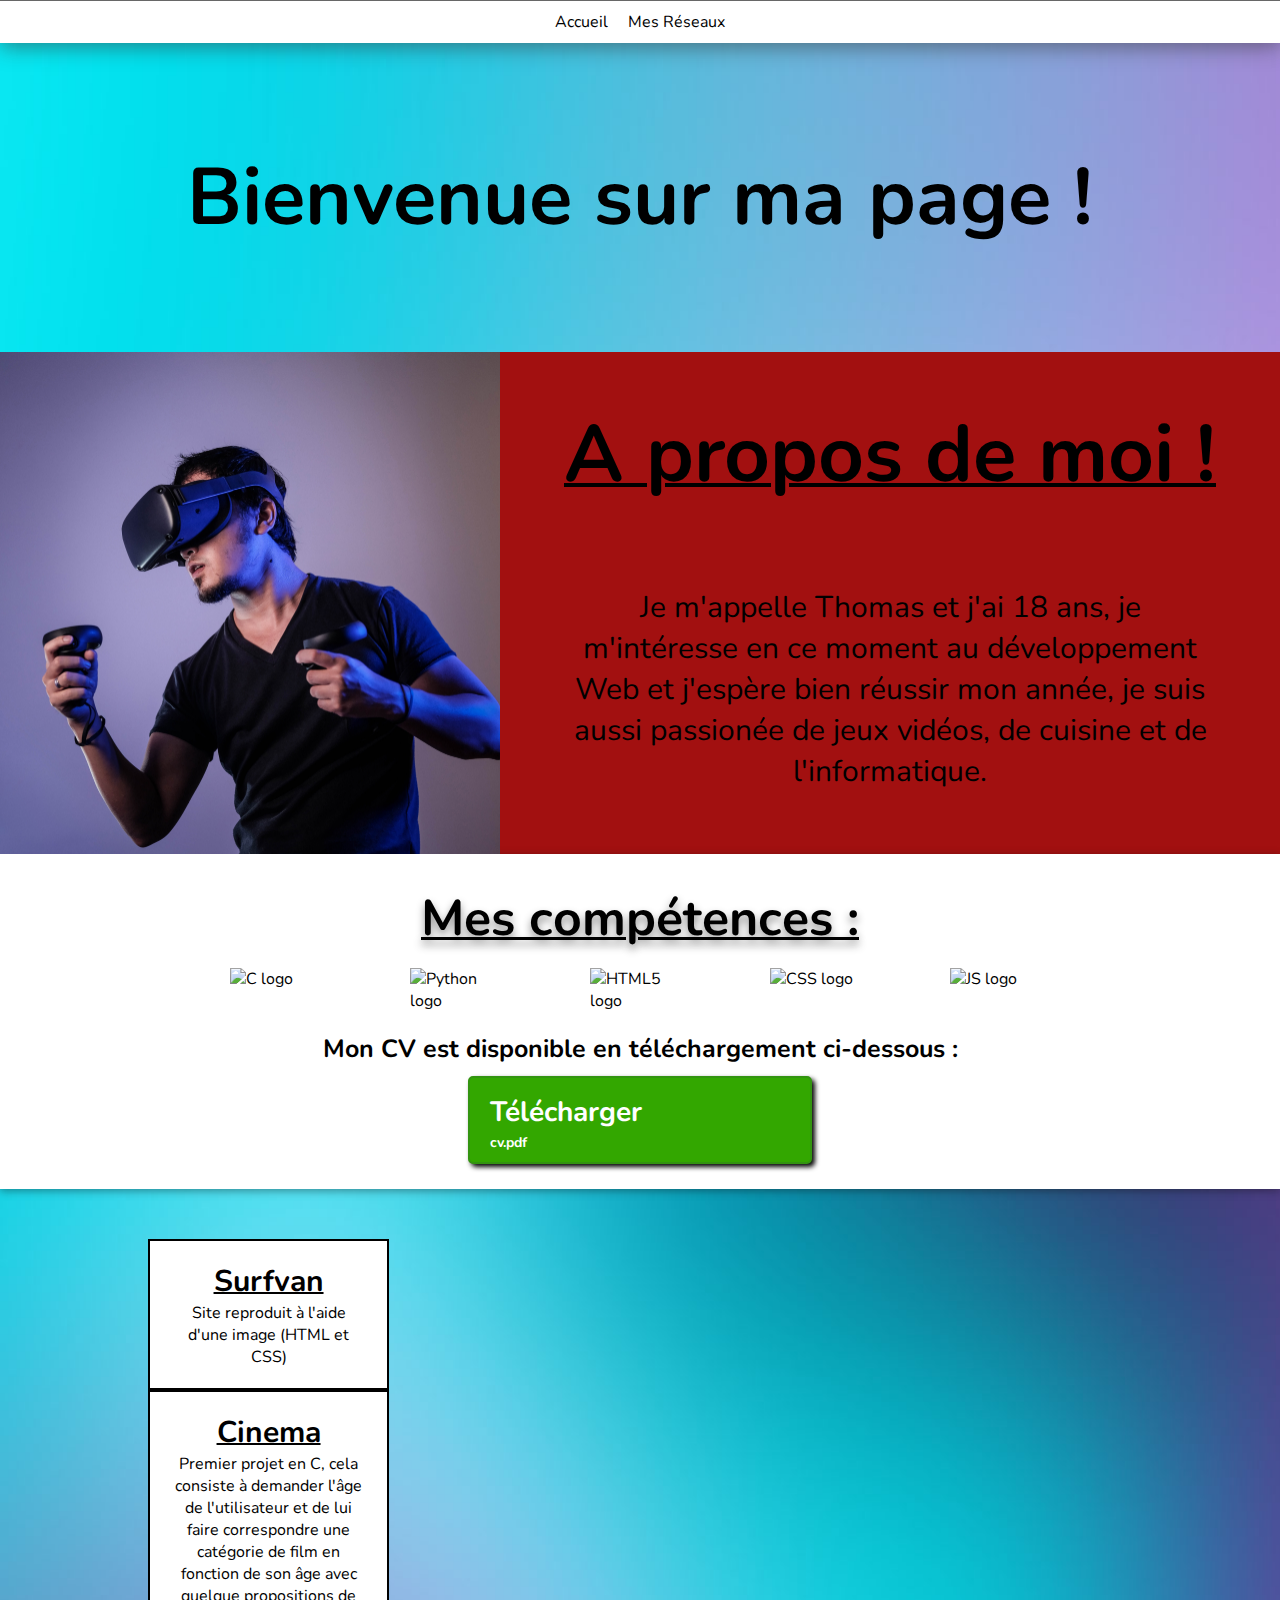
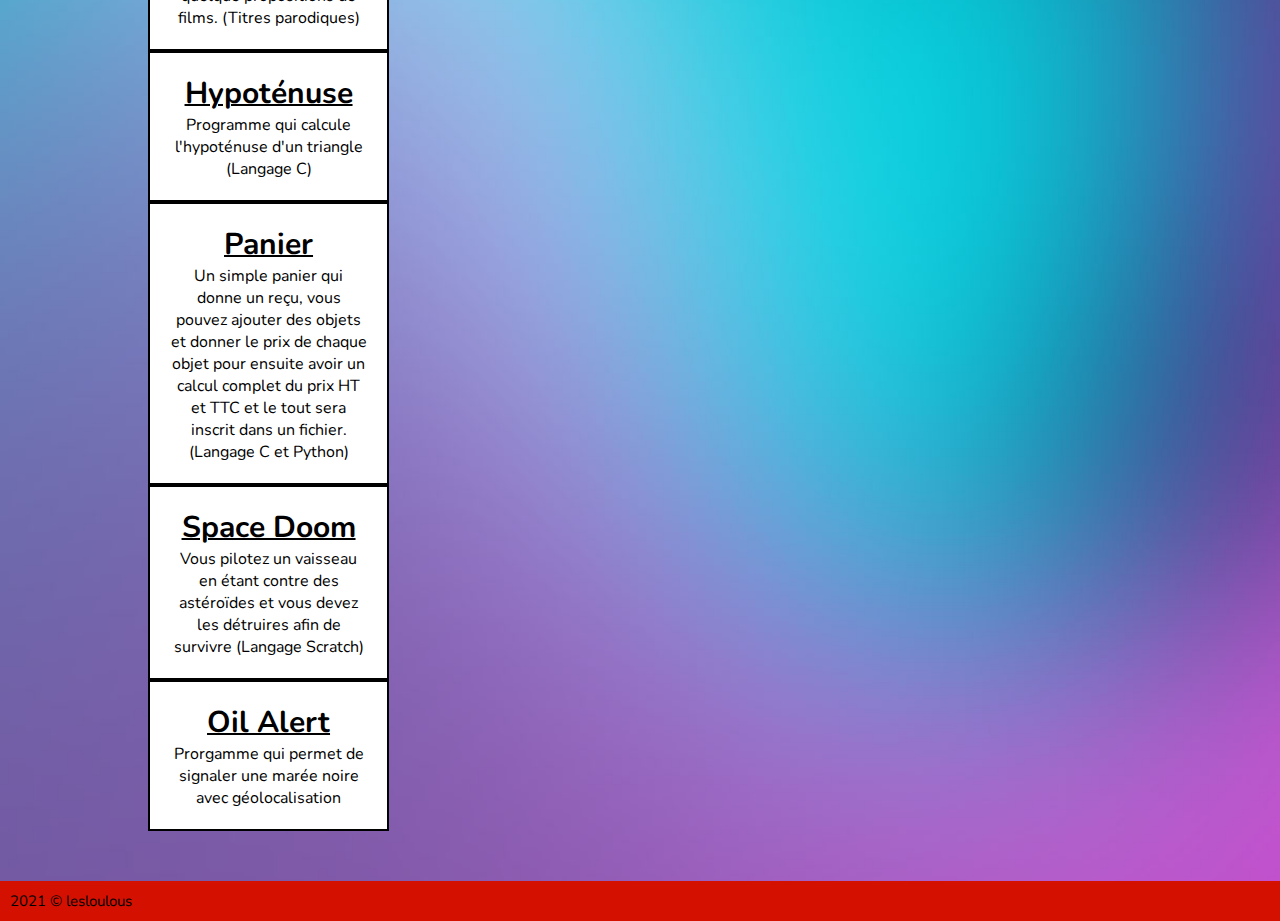
==== index.html @ 8749fcc6 "assorted changes" ====
<!DOCTYPE html>
<html lang="fr">
<head>
    <meta charset="UTF-8">
    <meta http-equiv="X-UA-Compatible" content="IE=edge">
    <meta name="viewport" content="width=device-width, initial-scale=1.0">
    <link rel="stylesheet" href="/style-content/style.css">
    <!-- logo du site -->
    <link rel="website icon" href="/img-content/favicon.ico" type="image/x-icon">
    <!-- Titre de la page -->
    <title>Portfolio</title>
</head>
<body>
    <header>
        <nav>
            <ul>
                <li><a href="index.html">Accueil</a></li>
                <li><a href="reseaux.html">Mes Réseaux</a></li>
            </ul>
        </nav>
    </header>

    <main>
        <h2>Bienvenue sur ma page !</h2>
        <div class="container">
            <img src="img-content/vr.jpg" alt="vr">
            <div class="title">
                <h3>A propos de moi !</h3>
                <span>Je m'appelle Thomas et j'ai 18 ans, je m'intéresse en ce moment au développement Web et j'espère bien réussir mon année, je suis aussi passionée de jeux vidéos, de cuisine et de l'informatique. </span>
            </div>
        </div>
        <div class="gameover"></div>

        <section class="section-s">
            <div class="s">
                <h3>Mes compétences : </h3>
                <div class="logos">
                    <img src="https://raw.githubusercontent.com/abranhe/programming-languages-logos/master/src/c/c.svg" alt="C logo">
                    <img src="https://raw.githubusercontent.com/abranhe/programming-languages-logos/master/src/python/python.svg" alt="Python logo">
                    <img src="https://raw.githubusercontent.com/abranhe/programming-languages-logos/master/src/html/html.svg" alt="HTML5 logo">
                    <img src="https://raw.githubusercontent.com/abranhe/programming-languages-logos/master/src/css/css.svg" alt="CSS logo">
                    <img src="https://raw.githubusercontent.com/abranhe/programming-languages-logos/master/src/javascript/javascript.svg" alt="JS logo">
                </div>
                <h4>Mon CV est disponible en téléchargement ci-dessous : </h4>
                <a href='archive/cv.pdf' class='download-button'>
                    Télécharger
                    <span>cv.pdf</span>
                </a>
            </div>
        </section>

        <section class="section-proj">
            <div class="projects">
                <div class="proj">
                    <h4><a href="https://github.com/UneBaguette/Site-surfvan" target="_blank">Surfvan</a></h4>
                    <span>Site reproduit à l'aide d'une image (HTML et CSS)</span>
                </div>
                <div class="proj">
                    <h4><a href="https://github.com/UneBaguette/projet-c" target="_blank">Cinema</a></h4>
                    <span>Premier projet en C, cela consiste à demander l'âge de l'utilisateur et de lui faire correspondre une catégorie de film en fonction de son âge avec quelque propositions de films. (Titres parodiques)</span>
                </div>
                <div class="proj">
                    <h4><a href="https://github.com/UneBaguette/hypotenuse" target="_blank">Hypoténuse</a></h4>
                    <span>Programme qui calcule l'hypoténuse d'un triangle (Langage C)</span>
                </div>
                <div class="proj">
                    <h4><a href="https://github.com/UneBaguette/problem" target="_blank">Panier</a></h4>
                    <span>Un simple panier qui donne un reçu, vous pouvez ajouter des objets et donner le prix de chaque objet pour ensuite avoir un calcul complet du prix HT et TTC et le tout sera inscrit dans un fichier. (Langage C et Python)</span>
                </div>
                <div class="proj">
                    <h4><a href="https://scratch.mit.edu/projects/572572587/" target="_blank">Space Doom</a></h4>
                    <span>Vous pilotez un vaisseau en étant contre des astéroïdes et vous devez les détruires afin de survivre (Langage Scratch)</span>
                </div>
                <div class="proj">
                    <h4><a href="https://github.com/UneBaguette/SeaProject" target="_blank">Oil Alert</a></h4>
                    <span>Prorgamme qui permet de signaler une marée noire avec géolocalisation</span>
                    <!-- <img src="https://raw.githubusercontent.com/abranhe/programming-languages-logos/master/src/python/python.svg" alt="Python logo"> -->
                </div>
            </div>
        </section>
    </main>
    
    <footer>
        <div>
            <span>2021 &copy; lesloulous</span>
        </div>
    </footer>
</body>
</html>
---- style-content/style.css ----
@import url('https://fonts.googleapis.com/css2?family=Nunito:wght@600&display=swap');

*, ::before, ::after {
    margin: 0;
    padding: 0;
    font-family: 'Nunito', sans-serif;
}

body {
    position: relative;
    background: url(../img-content/background1.jpg) scroll;
    background-size: 250rem;
    background-position: top;
}

header h1 {
    display: inline-block;
    justify-content: left;
    align-items: center;
    text-align: left;
    font-size: 30px;
    padding-left: 20px;
    padding: 10px;
}

nav {
    background-color: #FFFFFF;
    border-top: 1px solid #676767;
    display: flex;
    justify-content: center;
    align-items: center;
    box-shadow: 0px 5px 20px #36363681;

}

ul {
    display: flex;
    align-items: center;
    justify-content: right;
}

ul li {
    display: flex;
    margin: 10px;
    align-items: center;
    justify-content: right;
}

ul li a {
    display: flex;
    text-decoration: none;
    color: #000000;
    transition: 200ms;
}

ul li a:hover {
    color: #FF0000;
}

main {
    padding-top: 100px;
}

main h2 {
    display: flex;
    align-items: center;
    text-align: center;
    justify-content: center;
    font-size: 80px;
    margin-bottom: 100px;
    margin-left: 50px;
    margin-right: 50px;
}

.container {
    display: flex;
    background-color: #A21010;
}

.container .title {
    display: flex;
    flex-direction: column;
    justify-content: space-evenly;
}

.container h3 {
    display: flex;
    justify-content: center;
    font-size: 80px;
    text-align: center;
    text-decoration: underline 4px;
    padding: 10px;
    margin: 5px auto;
}

.container span {
    display: flex;
    font-size: 30px;
    text-align: center;
    padding: 20px;
    margin: 10px 50px;
}

.container img {
    display: flex;
    object-fit: cover;
    width: 500px;
    justify-content: left;
}

.section-s {
    display: flex;
    background-color: #FFFFFF;
    justify-content: center;
    padding: 25px;
    box-shadow: 0px 2px 8px #12121267;
}

.section-s .s {
    display: flex;
    flex-direction: column;
    justify-content: center;
    max-width: 80%;
    width: 900px;
}

.section-s .s h3 {
    display: flex;
    justify-content: center;
    text-decoration: underline 3px;
    font-size: 50px;
    padding: 5px;
    text-shadow: 0px 5px 8px #909090;
}

.section-s .s img {
    width: 100px;
    display: flex;
    padding: 10px;
    justify-content: space-evenly;
}

.section-s .s h4 {
    font-size: 25px;
    text-align: center;
    padding: 10px;
}

.logos {
    display: flex;
    justify-content: space-around;
    flex-direction: row;
}

.download-button {
	display: block;
    width: 300px;
    margin-left: auto;
    margin-right: auto;
	padding: 15px 20px 10px 20px;
	color: #FFFFFF;
	text-decoration: none;
	font-size: 28px;
	font-weight: bold;
	background-color: #33A700;
	border: 2px solid #339410;
	box-shadow: 3px 3px 5px #000000;
	border-radius: 5px;
	transition: 350ms;
}

.download-button:hover {
	background-color: #267C00;
	background-position: 90% 50%;
}

.download-button span {
	font-size: 14px;
	display: block;
	margin-top: 2px;
}

.section-proj {
    position: relative;
    display: grid;
    justify-content: center;
    width: 80%;
    height: auto;
    margin: 30px auto;
    max-width: 2500px;
    grid-template-columns: repeat(3, 1fr);
    gap:60px;
}

.section-proj h3 {
    font-size: 50px;
    padding: 30px;
    text-decoration: underline 3px;
}

.projects {
    padding: 20px;
    max-width: 80%;
}

.projects a {
    text-decoration: underline 2px;
    color: #000000;
    font-size: 30px;
    transition: 150ms;
}

.projects a:hover {
    color: #FF0000; 
}

.projects .proj {
    display: flex;
    text-align: center;
    flex-direction: column;
    padding: 20px;
    border: 2px solid #000000;
    background-color: #FFFFFF;
}


/* FOOTER */

footer {
    background-color: #D41000;
    display: flex;
    justify-content: space-between;
    padding: 10px;
}

footer nav {
    display: flex;
    justify-content: right;
}

footer nav a {
    text-decoration: none;
    color: black;
}

footer span {
    font-size: 15px;
    display: flex;
}

/* FIN FOOTER */
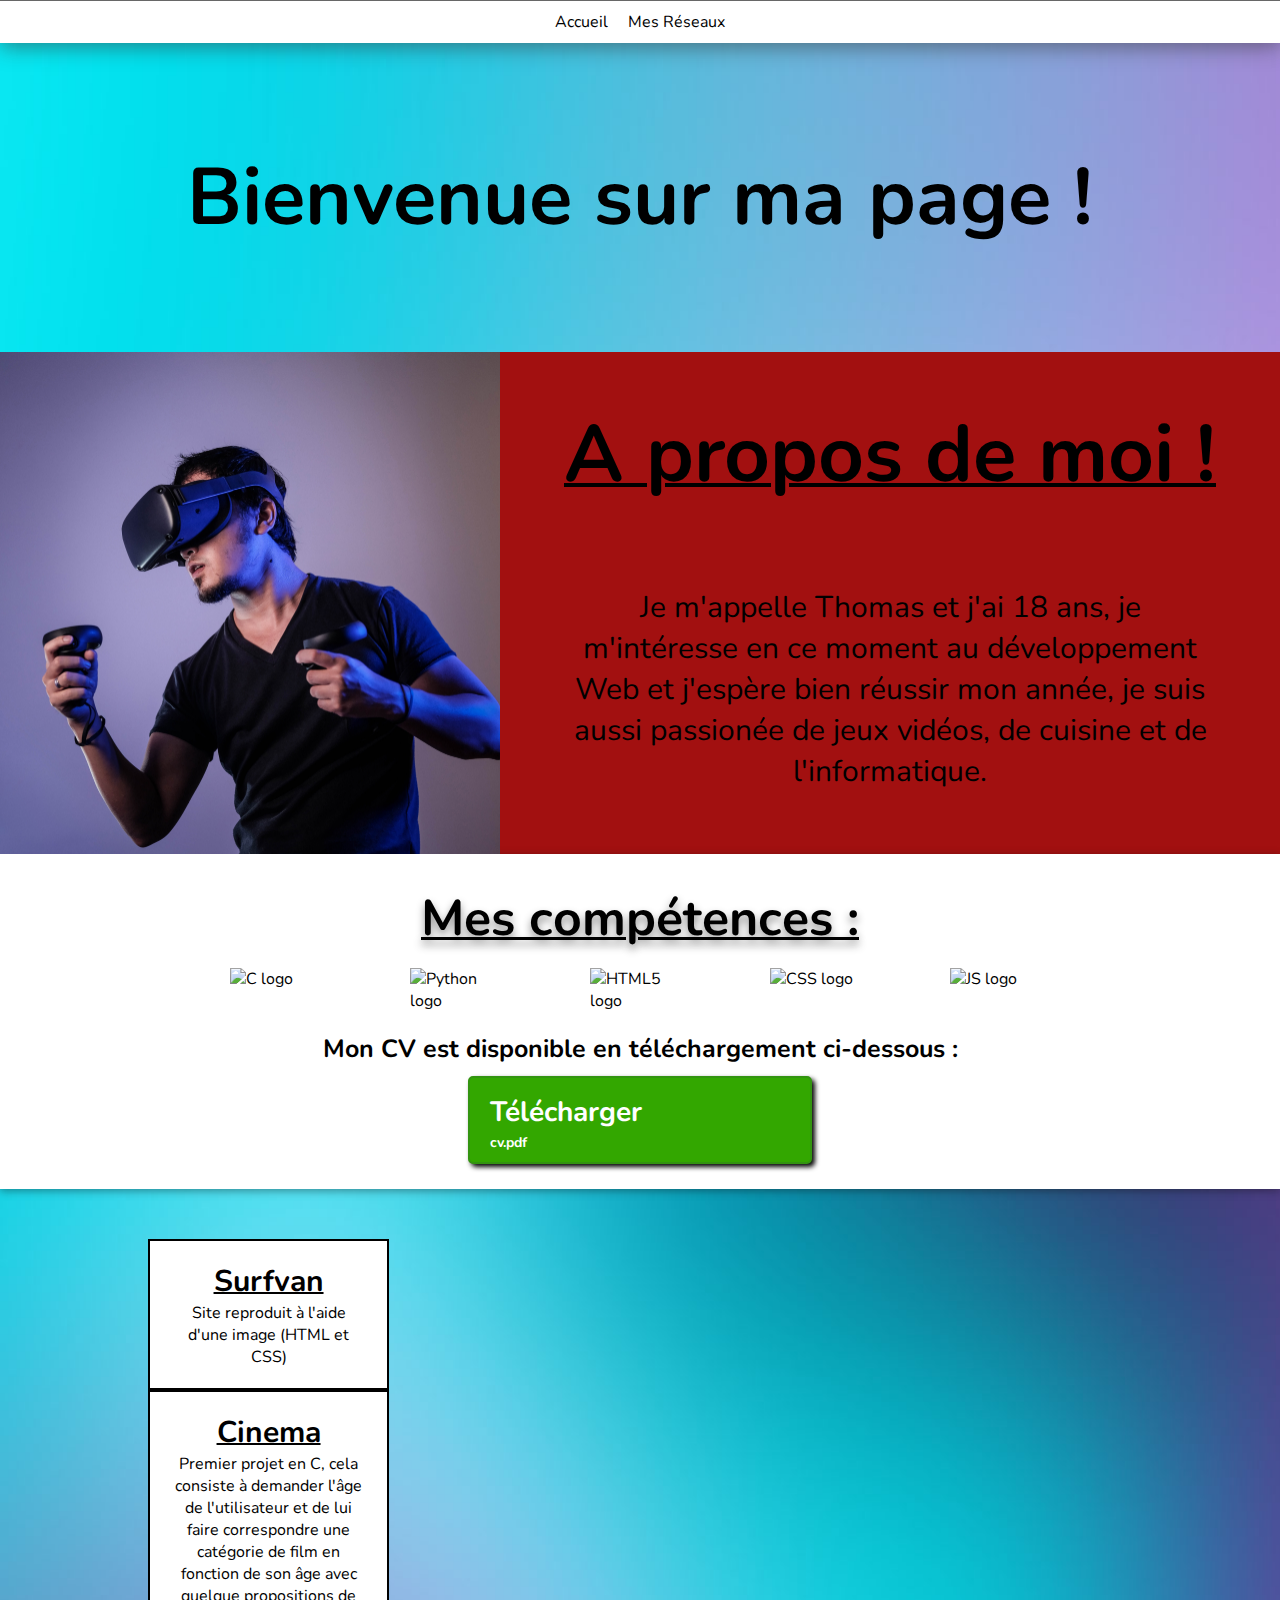
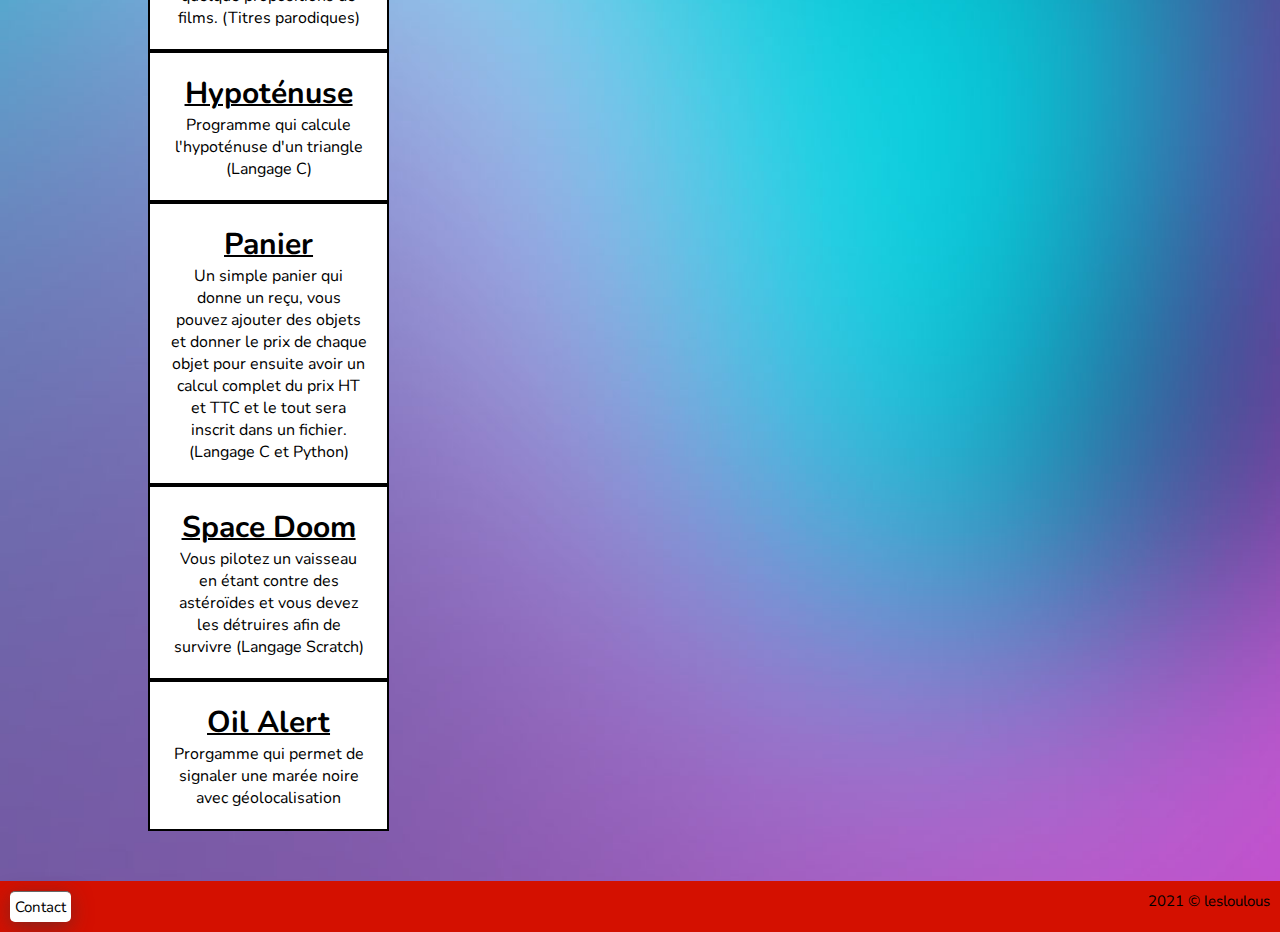
==== commit d6476549: "Completed with no bugs..." ====
--- a/index.html
+++ b/index.html
@@ -81,6 +81,9 @@
     </main>
     
     <footer>
+        <nav>
+            <span><a href="contact.html">Contact</a></span>
+        </nav>
         <div>
             <span>2021 &copy; lesloulous</span>
         </div>
--- a/style-content/style.css
+++ b/style-content/style.css
@@ -236,9 +236,11 @@
 footer nav {
     display: flex;
     justify-content: right;
+    border-radius: 5px;
 }
 
 footer nav a {
+    padding: 5px;
     text-decoration: none;
     color: black;
 }
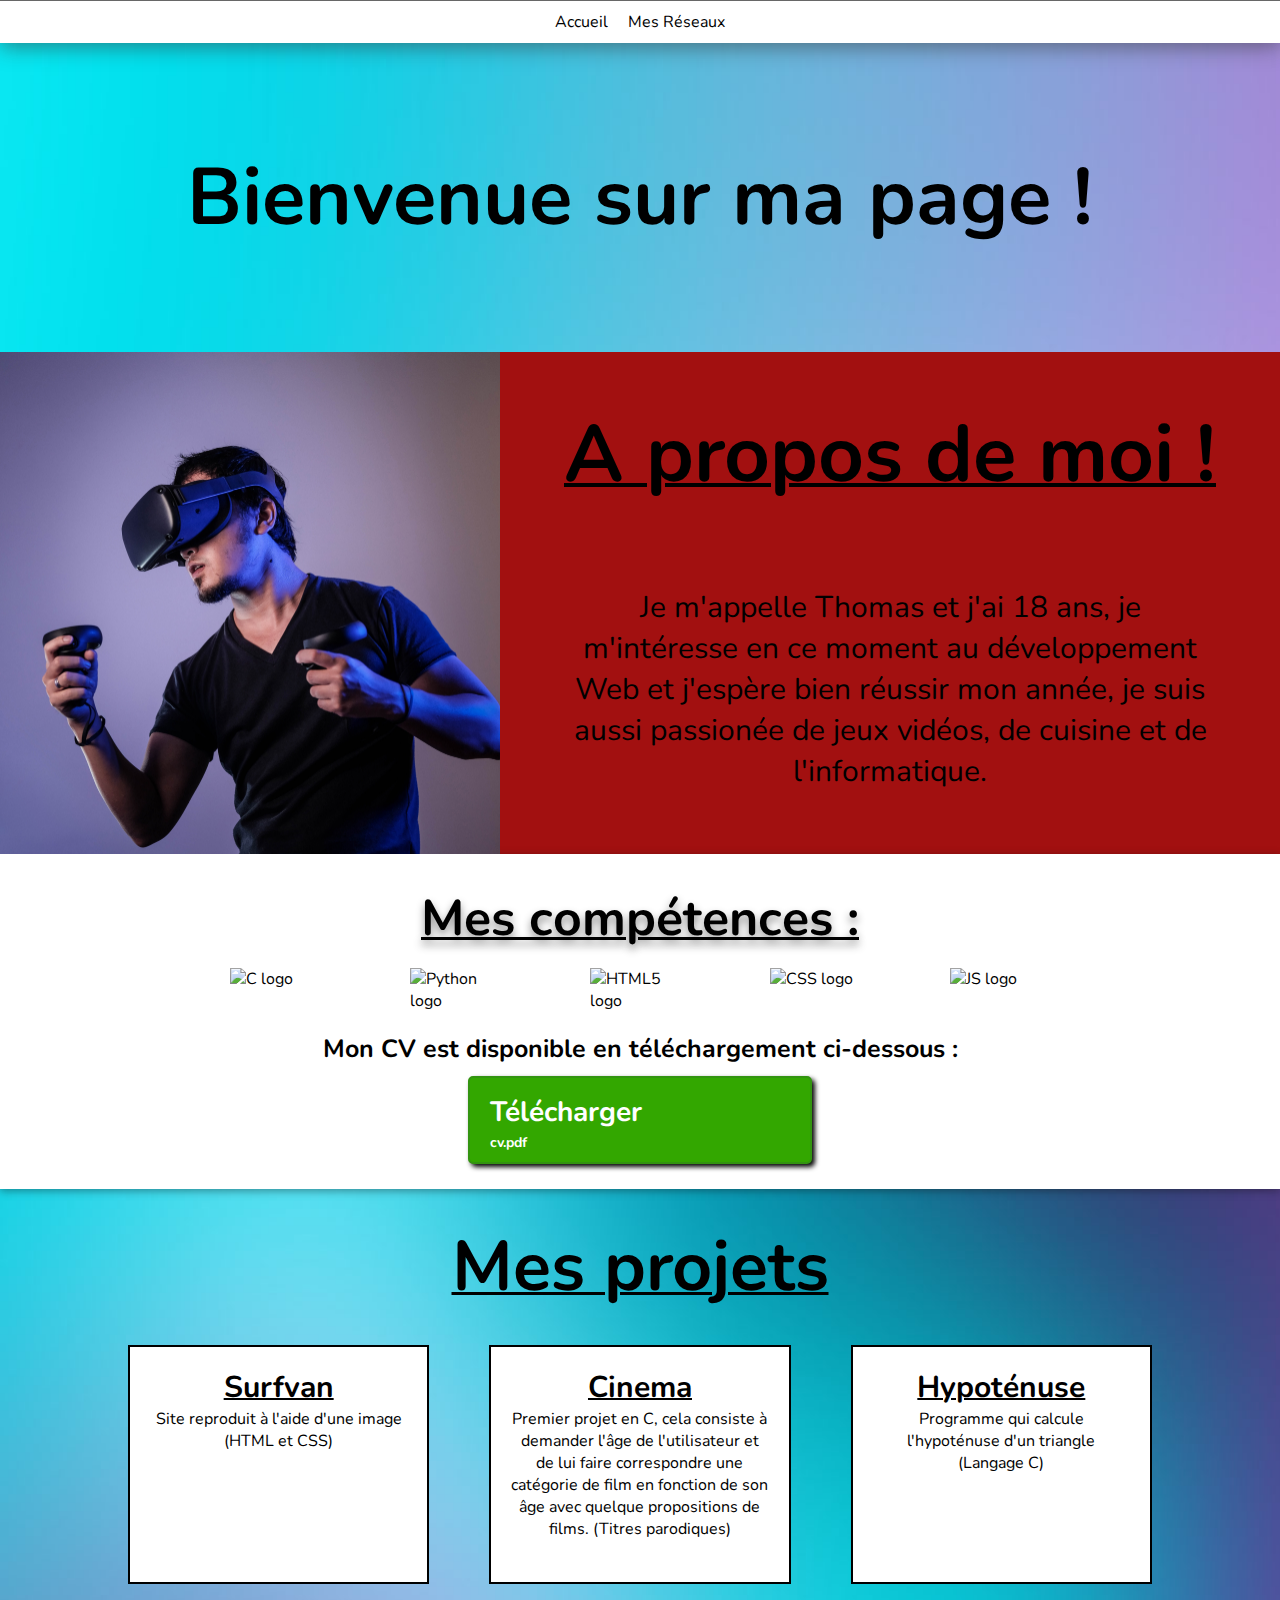
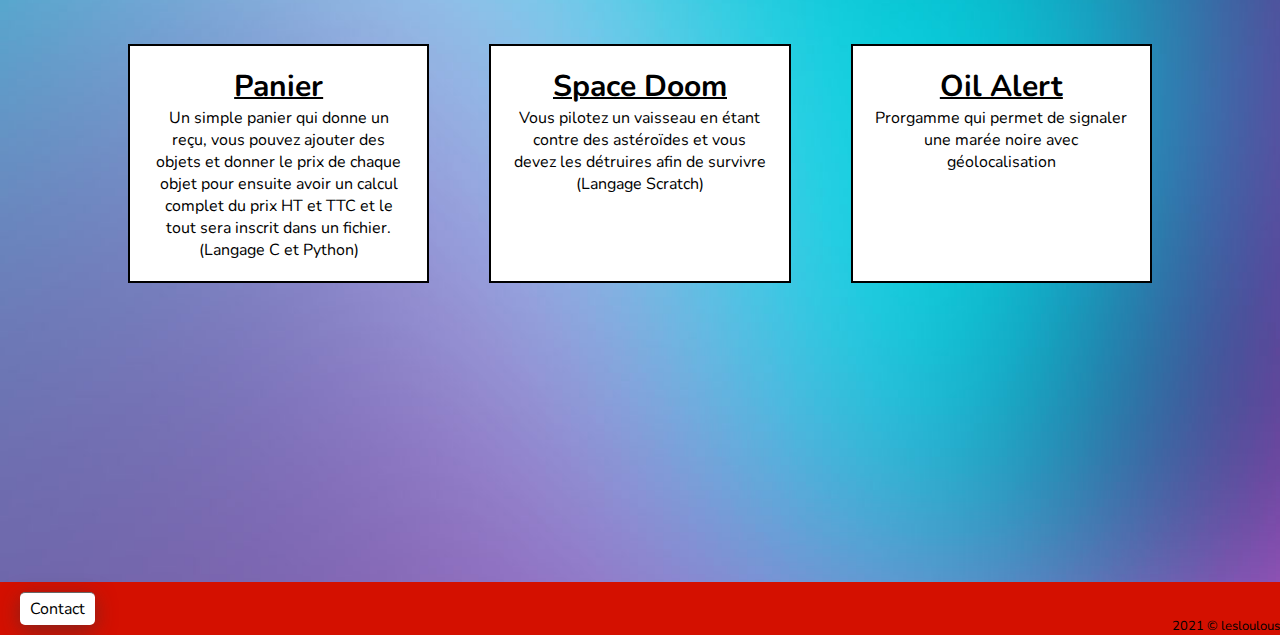
==== commit 02ae9d9e: "Just committing so I can go home" ====
--- a/index.html
+++ b/index.html
@@ -50,6 +50,7 @@
         </section>
 
         <section class="section-proj">
+            <h3>Mes projets</h3>
             <div class="projects">
                 <div class="proj">
                     <h4><a href="https://github.com/UneBaguette/Site-surfvan" target="_blank">Surfvan</a></h4>
--- a/style-content/style.css
+++ b/style-content/style.css
@@ -180,27 +180,28 @@
 	margin-top: 2px;
 }
 
-.section-proj {
+/* .section-proj {
+    
+} */
+
+.section-proj h3 {
+    font-size: 70px;
+    text-align: center;
+    padding: 30px;
+    text-decoration: underline 3px;
+}
+
+.projects {
+    min-width: 50%;
+    max-width: 80%;
     position: relative;
     display: grid;
-    justify-content: center;
     width: 80%;
     height: auto;
-    margin: 30px auto;
-    max-width: 2500px;
+    margin: 0 auto;
     grid-template-columns: repeat(3, 1fr);
+    grid-template-rows: repeat(3, 1fr);
     gap:60px;
-}
-
-.section-proj h3 {
-    font-size: 50px;
-    padding: 30px;
-    text-decoration: underline 3px;
-}
-
-.projects {
-    padding: 20px;
-    max-width: 80%;
 }
 
 .projects a {
@@ -230,23 +231,47 @@
     background-color: #D41000;
     display: flex;
     justify-content: space-between;
-    padding: 10px;
 }
 
 footer nav {
+    margin: 10px 20px;
     display: flex;
     justify-content: right;
     border-radius: 5px;
+    transition: 150ms;
 }
 
 footer nav a {
     padding: 5px;
     text-decoration: none;
     color: black;
-}
-
-footer span {
-    font-size: 15px;
+    transition: 150ms;
+}
+
+footer nav:hover {
+    background-color: #000000;
+}
+
+footer nav a:hover {
+    color: #FFFFFF;
+}
+
+footer nav span {
+    padding: 5px;
+}
+
+footer div span {
+    bottom: 0;
+    right: 0;
+    width: 120px;
+    position: absolute;
+    font-size: 13px;
+    display: flex;
+    justify-content: end;
+}
+
+footer div {
+    position:relative;
     display: flex;
 }
 
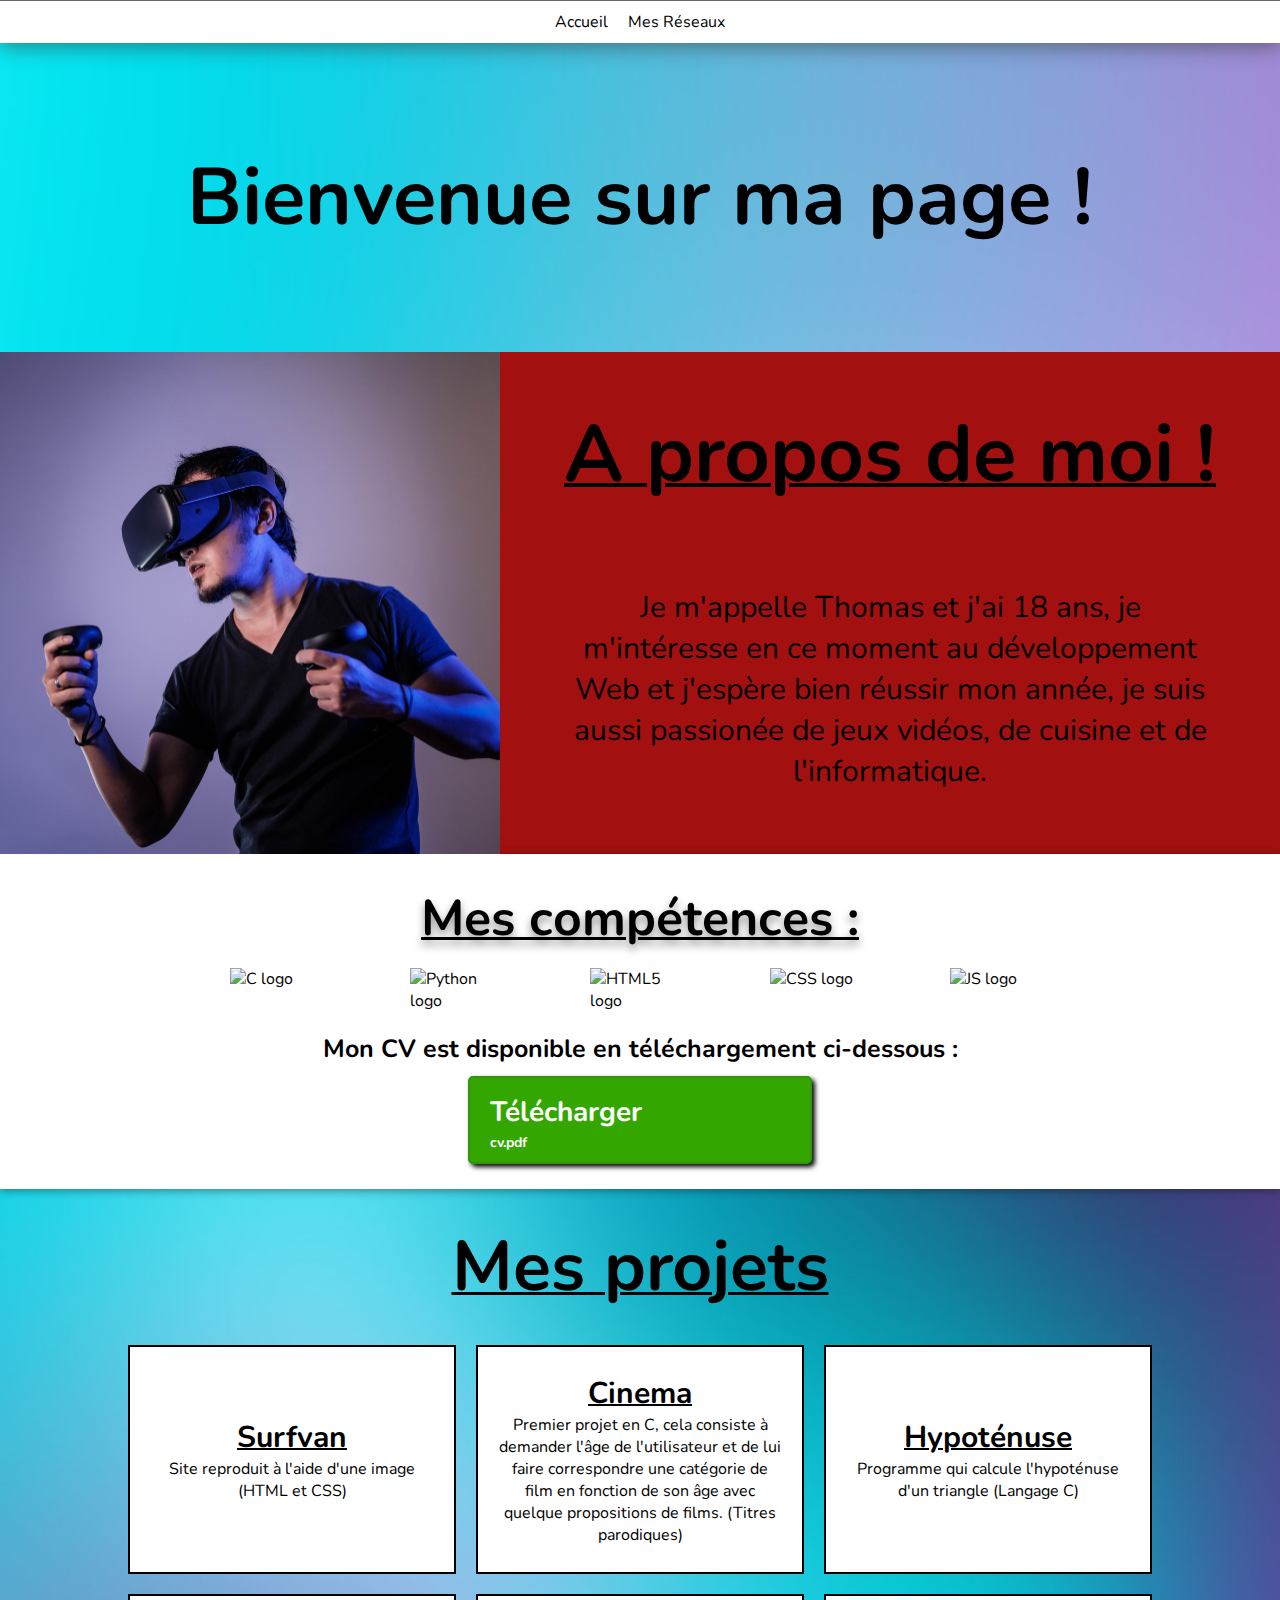
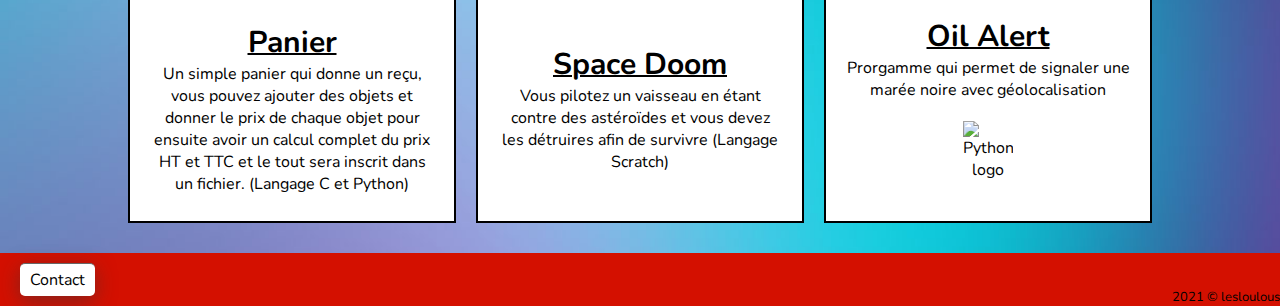
==== commit af90cca9: "epic" ====
--- a/index.html
+++ b/index.html
@@ -75,7 +75,7 @@
                 <div class="proj">
                     <h4><a href="https://github.com/UneBaguette/SeaProject" target="_blank">Oil Alert</a></h4>
                     <span>Prorgamme qui permet de signaler une marée noire avec géolocalisation</span>
-                    <!-- <img src="https://raw.githubusercontent.com/abranhe/programming-languages-logos/master/src/python/python.svg" alt="Python logo"> -->
+                    <img src="https://raw.githubusercontent.com/abranhe/programming-languages-logos/master/src/python/python.svg" alt="Python logo">
                 </div>
             </div>
         </section>
--- a/style-content/style.css
+++ b/style-content/style.css
@@ -197,11 +197,12 @@
     position: relative;
     display: grid;
     width: 80%;
+    padding-bottom: 30px;
     height: auto;
     margin: 0 auto;
     grid-template-columns: repeat(3, 1fr);
-    grid-template-rows: repeat(3, 1fr);
-    gap:60px;
+    grid-template-rows: repeat(2, 1fr);
+    gap:20px;
 }
 
 .projects a {
@@ -222,6 +223,24 @@
     padding: 20px;
     border: 2px solid #000000;
     background-color: #FFFFFF;
+}
+
+.proj {
+    display: flex;
+    justify-content: center;
+    align-items: center;
+}
+
+.proj span {
+    display: flex;
+    justify-content: center;
+    align-items: center;
+}
+
+.proj img {
+    display: flex;
+    padding: 20px;
+    width: 50px;
 }
 
 
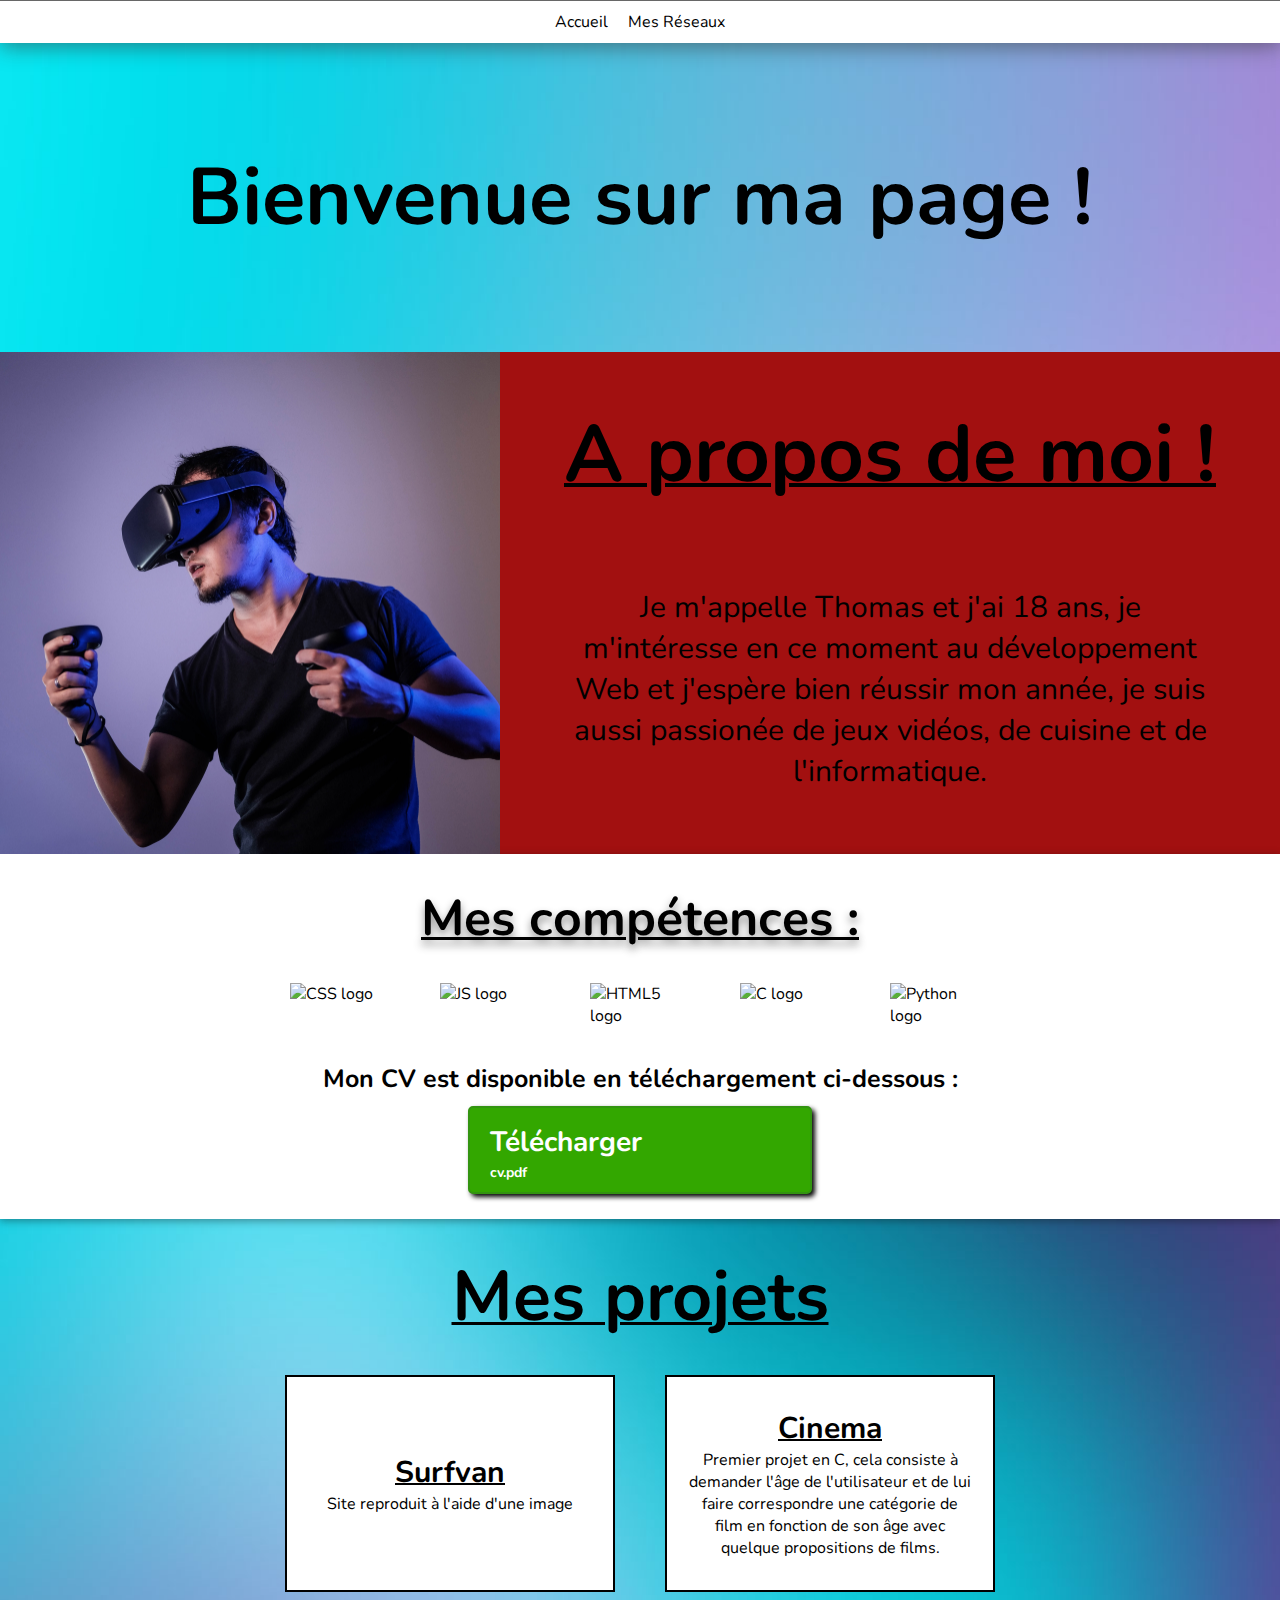
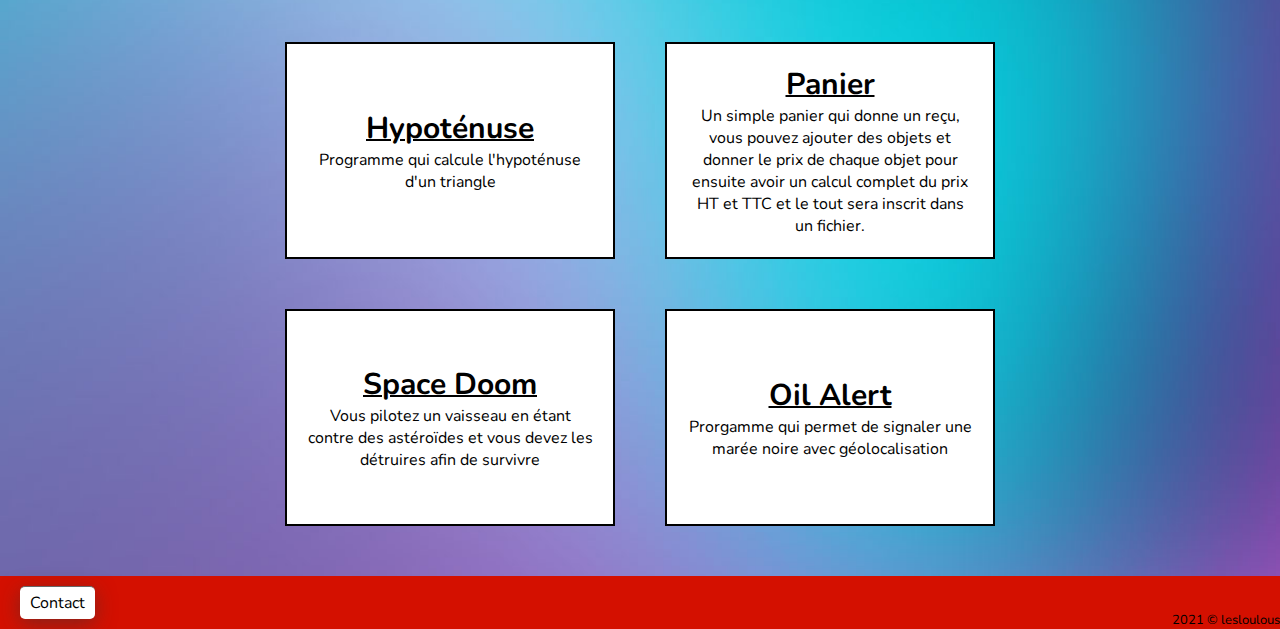
==== commit b6eae0f7: "remove certain things and added stuff" ====
--- a/index.html
+++ b/index.html
@@ -35,11 +35,15 @@
             <div class="s">
                 <h3>Mes compétences : </h3>
                 <div class="logos">
-                    <img src="https://raw.githubusercontent.com/abranhe/programming-languages-logos/master/src/c/c.svg" alt="C logo">
-                    <img src="https://raw.githubusercontent.com/abranhe/programming-languages-logos/master/src/python/python.svg" alt="Python logo">
-                    <img src="https://raw.githubusercontent.com/abranhe/programming-languages-logos/master/src/html/html.svg" alt="HTML5 logo">
-                    <img src="https://raw.githubusercontent.com/abranhe/programming-languages-logos/master/src/css/css.svg" alt="CSS logo">
-                    <img src="https://raw.githubusercontent.com/abranhe/programming-languages-logos/master/src/javascript/javascript.svg" alt="JS logo">
+                    <div class="first">
+                        <img src="https://raw.githubusercontent.com/abranhe/programming-languages-logos/master/src/css/css.svg" alt="CSS logo">
+                        <img src="https://raw.githubusercontent.com/abranhe/programming-languages-logos/master/src/javascript/javascript.svg" alt="JS logo">
+                        <img src="https://raw.githubusercontent.com/abranhe/programming-languages-logos/master/src/html/html.svg" alt="HTML5 logo">
+                    </div>
+                    <div class="second">
+                        <img src="https://raw.githubusercontent.com/abranhe/programming-languages-logos/master/src/c/c.svg" alt="C logo">
+                        <img src="https://raw.githubusercontent.com/abranhe/programming-languages-logos/master/src/python/python.svg" alt="Python logo">
+                    </div>
                 </div>
                 <h4>Mon CV est disponible en téléchargement ci-dessous : </h4>
                 <a href='archive/cv.pdf' class='download-button'>
@@ -54,28 +58,27 @@
             <div class="projects">
                 <div class="proj">
                     <h4><a href="https://github.com/UneBaguette/Site-surfvan" target="_blank">Surfvan</a></h4>
-                    <span>Site reproduit à l'aide d'une image (HTML et CSS)</span>
+                    <span>Site reproduit à l'aide d'une image</span>
                 </div>
                 <div class="proj">
                     <h4><a href="https://github.com/UneBaguette/projet-c" target="_blank">Cinema</a></h4>
-                    <span>Premier projet en C, cela consiste à demander l'âge de l'utilisateur et de lui faire correspondre une catégorie de film en fonction de son âge avec quelque propositions de films. (Titres parodiques)</span>
+                    <span>Premier projet en C, cela consiste à demander l'âge de l'utilisateur et de lui faire correspondre une catégorie de film en fonction de son âge avec quelque propositions de films.</span>
                 </div>
                 <div class="proj">
                     <h4><a href="https://github.com/UneBaguette/hypotenuse" target="_blank">Hypoténuse</a></h4>
-                    <span>Programme qui calcule l'hypoténuse d'un triangle (Langage C)</span>
+                    <span>Programme qui calcule l'hypoténuse d'un triangle</span>
                 </div>
                 <div class="proj">
                     <h4><a href="https://github.com/UneBaguette/problem" target="_blank">Panier</a></h4>
-                    <span>Un simple panier qui donne un reçu, vous pouvez ajouter des objets et donner le prix de chaque objet pour ensuite avoir un calcul complet du prix HT et TTC et le tout sera inscrit dans un fichier. (Langage C et Python)</span>
+                    <span>Un simple panier qui donne un reçu, vous pouvez ajouter des objets et donner le prix de chaque objet pour ensuite avoir un calcul complet du prix HT et TTC et le tout sera inscrit dans un fichier.</span>
                 </div>
                 <div class="proj">
                     <h4><a href="https://scratch.mit.edu/projects/572572587/" target="_blank">Space Doom</a></h4>
-                    <span>Vous pilotez un vaisseau en étant contre des astéroïdes et vous devez les détruires afin de survivre (Langage Scratch)</span>
+                    <span>Vous pilotez un vaisseau en étant contre des astéroïdes et vous devez les détruires afin de survivre</span>
                 </div>
                 <div class="proj">
                     <h4><a href="https://github.com/UneBaguette/SeaProject" target="_blank">Oil Alert</a></h4>
                     <span>Prorgamme qui permet de signaler une marée noire avec géolocalisation</span>
-                    <img src="https://raw.githubusercontent.com/abranhe/programming-languages-logos/master/src/python/python.svg" alt="Python logo">
                 </div>
             </div>
         </section>
--- a/style-content/style.css
+++ b/style-content/style.css
@@ -1,4 +1,6 @@
 @import url('https://fonts.googleapis.com/css2?family=Nunito:wght@600&display=swap');
+
+/* Element du site */
 
 *, ::before, ::after {
     margin: 0;
@@ -13,6 +15,8 @@
     background-position: top;
 }
 
+/* Header, titre et boutons de nav */
+
 header h1 {
     display: inline-block;
     justify-content: left;
@@ -57,6 +61,10 @@
     color: #FF0000;
 }
 
+/* FIN HEADER */
+
+/* DEBUT MAIN */
+
 main {
     padding-top: 100px;
 }
@@ -72,6 +80,8 @@
     margin-right: 50px;
 }
 
+/* Premier Texte avec image */
+
 .container {
     display: flex;
     background-color: #A21010;
@@ -108,6 +118,8 @@
     justify-content: left;
 }
 
+/* Section skills */
+
 .section-s {
     display: flex;
     background-color: #FFFFFF;
@@ -120,6 +132,7 @@
     display: flex;
     flex-direction: column;
     justify-content: center;
+    align-items: center;
     max-width: 80%;
     width: 900px;
 }
@@ -127,6 +140,7 @@
 .section-s .s h3 {
     display: flex;
     justify-content: center;
+    text-align: center;
     text-decoration: underline 3px;
     font-size: 50px;
     padding: 5px;
@@ -136,8 +150,9 @@
 .section-s .s img {
     width: 100px;
     display: flex;
-    padding: 10px;
-    justify-content: space-evenly;
+    padding: 25px;
+    justify-content: center;
+    align-items: center;
 }
 
 .section-s .s h4 {
@@ -148,9 +163,21 @@
 
 .logos {
     display: flex;
-    justify-content: space-around;
+    justify-content: center;
+    align-items: center;
+}
+
+.first {
+    display: flex;
     flex-direction: row;
 }
+
+.second {
+    display: flex;
+    flex-direction: row;
+}
+
+/* Bouton télécharger */
 
 .download-button {
 	display: block;
@@ -180,9 +207,9 @@
 	margin-top: 2px;
 }
 
-/* .section-proj {
-    
-} */
+/* Section projets */
+
+/* Titres et grille */
 
 .section-proj h3 {
     font-size: 70px;
@@ -196,13 +223,13 @@
     max-width: 80%;
     position: relative;
     display: grid;
+    padding-bottom: 50px;
+    justify-content: center;
     width: 80%;
-    padding-bottom: 30px;
-    height: auto;
     margin: 0 auto;
-    grid-template-columns: repeat(3, 1fr);
-    grid-template-rows: repeat(2, 1fr);
-    gap:20px;
+    grid-template-columns: repeat(auto-fill, 330px);
+    grid-template-rows: repeat(3, 1fr);
+    gap: 50px;
 }
 
 .projects a {
@@ -242,6 +269,8 @@
     padding: 20px;
     width: 50px;
 }
+
+/* FIN MAIN */
 
 
 /* FOOTER */
@@ -294,4 +323,73 @@
     display: flex;
 }
 
-/* FIN FOOTER */+/* FIN FOOTER */
+
+
+/* Media queries */
+
+@media screen and (max-width: 1158px) {
+    .container {
+        display: flex;
+        justify-content: center;
+        align-items: center;
+        flex-direction: column;
+    }
+    
+    .container .title {
+        display: flex;
+        flex-direction: column;
+        justify-content: space-evenly;
+    }
+    
+    .container h3 {
+        font-size: 70px;
+    }
+    .container img {
+        justify-content: center;
+        display: flex;
+        object-fit: cover;
+        max-height: 500px;
+        width: 100%;
+        justify-content: left;
+    }
+}
+@media screen and (max-width: 991px) {
+    body {
+        background-size: 350rem;
+    }
+}
+
+@media screen and (max-width: 756px) {
+    .logos {
+        flex-direction: column;
+    }
+}
+
+@media screen and (max-width: 600px) {
+    .section-s {
+        padding: 10px;
+    }
+    .download-button {
+        width: 200px;
+        font-size: 15px;
+    }
+}
+
+@media screen and (max-width: 579px) {
+    body {
+        background-size: 400rem;
+    }
+}
+
+@media screen and (max-width: 512px) {
+    .section-s .s img {
+    width: 70px;
+    }
+}
+
+@media screen and (max-width: 412px) {
+    main h2 {
+        font-size: 50px;
+    }
+}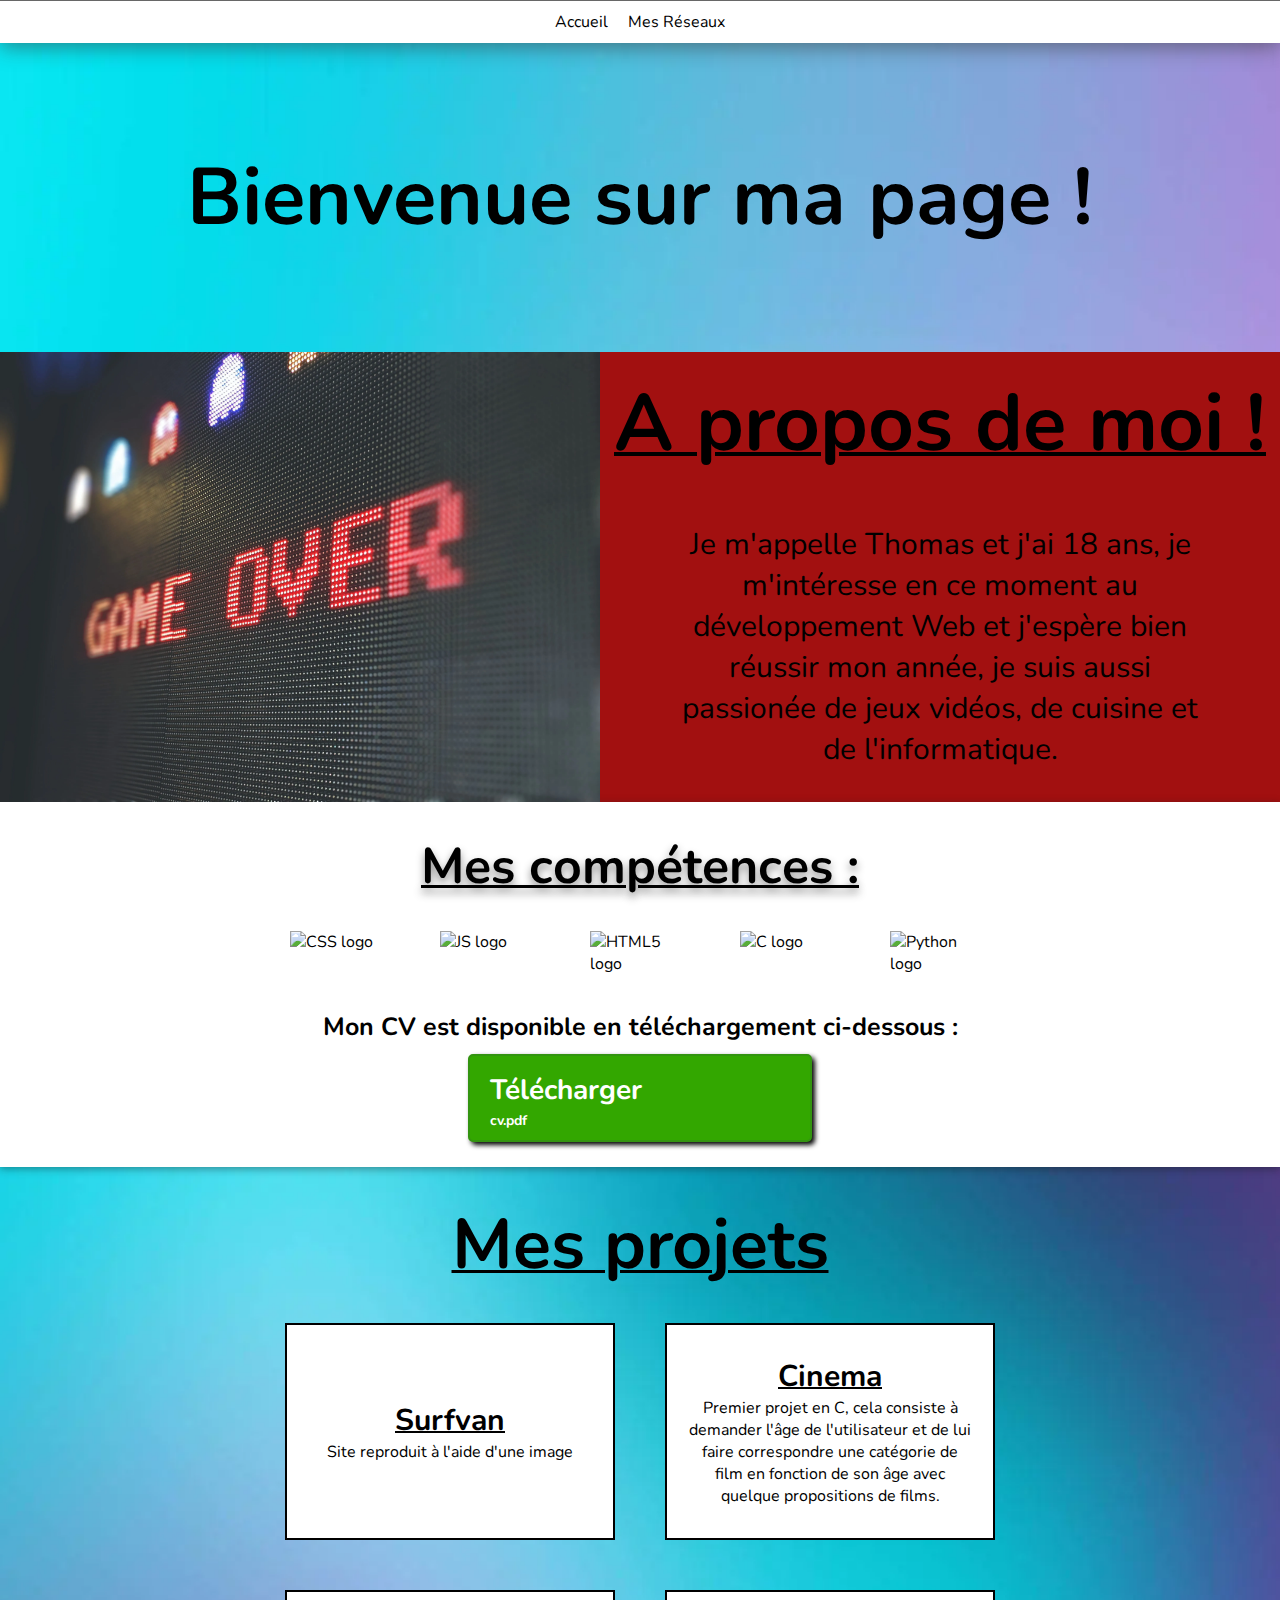
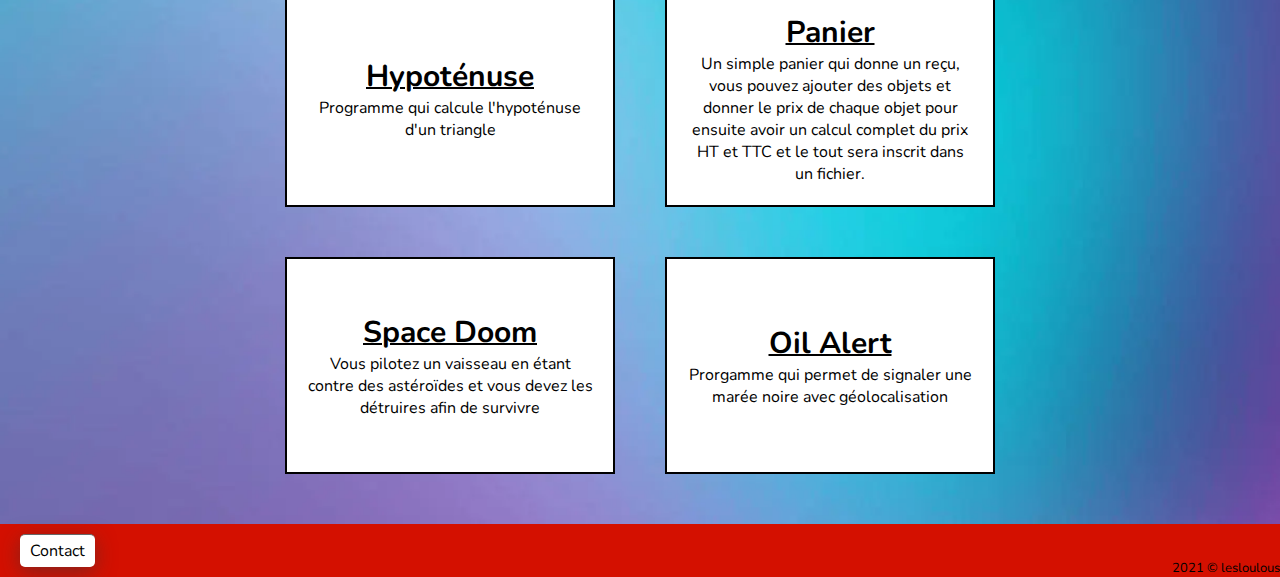
==== commit 32187224: "Same as last commit with changes" ====
--- a/index.html
+++ b/index.html
@@ -4,9 +4,9 @@
     <meta charset="UTF-8">
     <meta http-equiv="X-UA-Compatible" content="IE=edge">
     <meta name="viewport" content="width=device-width, initial-scale=1.0">
-    <link rel="stylesheet" href="/style-content/style.css">
+    <link rel="stylesheet" href="style-content/style.css">
     <!-- logo du site -->
-    <link rel="website icon" href="/img-content/favicon.ico" type="image/x-icon">
+    <link rel="website icon" href="img-content/favicon.ico" type="image/x-icon">
     <!-- Titre de la page -->
     <title>Portfolio</title>
 </head>
@@ -23,7 +23,7 @@
     <main>
         <h2>Bienvenue sur ma page !</h2>
         <div class="container">
-            <img src="img-content/vr.jpg" alt="vr">
+            <img src="img-content/vr.webp" alt="vr">
             <div class="title">
                 <h3>A propos de moi !</h3>
                 <span>Je m'appelle Thomas et j'ai 18 ans, je m'intéresse en ce moment au développement Web et j'espère bien réussir mon année, je suis aussi passionée de jeux vidéos, de cuisine et de l'informatique. </span>
--- a/style-content/style.css
+++ b/style-content/style.css
@@ -10,7 +10,7 @@
 
 body {
     position: relative;
-    background: url(../img-content/background1.jpg) scroll;
+    background: url(../img-content/background1.webp) scroll;
     background-size: 250rem;
     background-position: top;
 }
@@ -114,7 +114,8 @@
 .container img {
     display: flex;
     object-fit: cover;
-    width: 500px;
+    height: auto;
+    width: 600px;
     justify-content: left;
 }
 
@@ -148,6 +149,7 @@
 }
 
 .section-s .s img {
+    height: auto;
     width: 100px;
     display: flex;
     padding: 25px;
